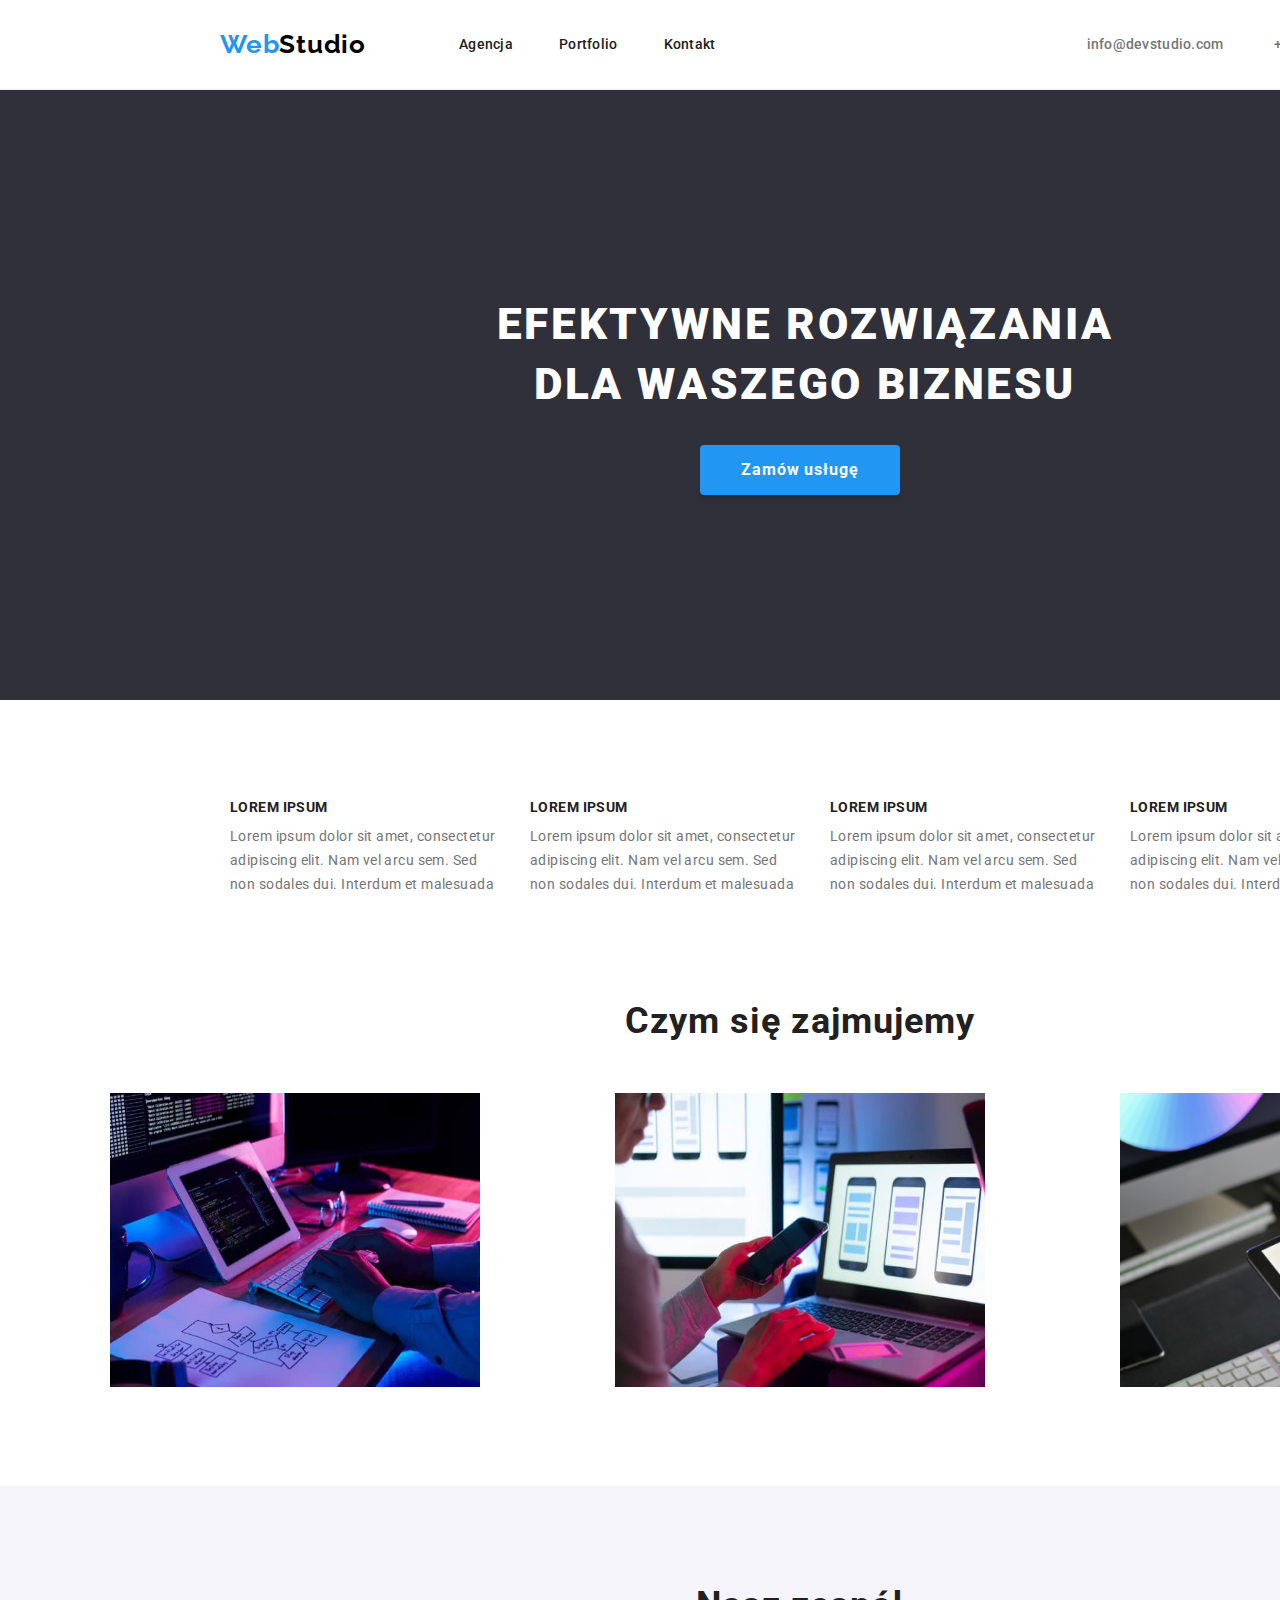
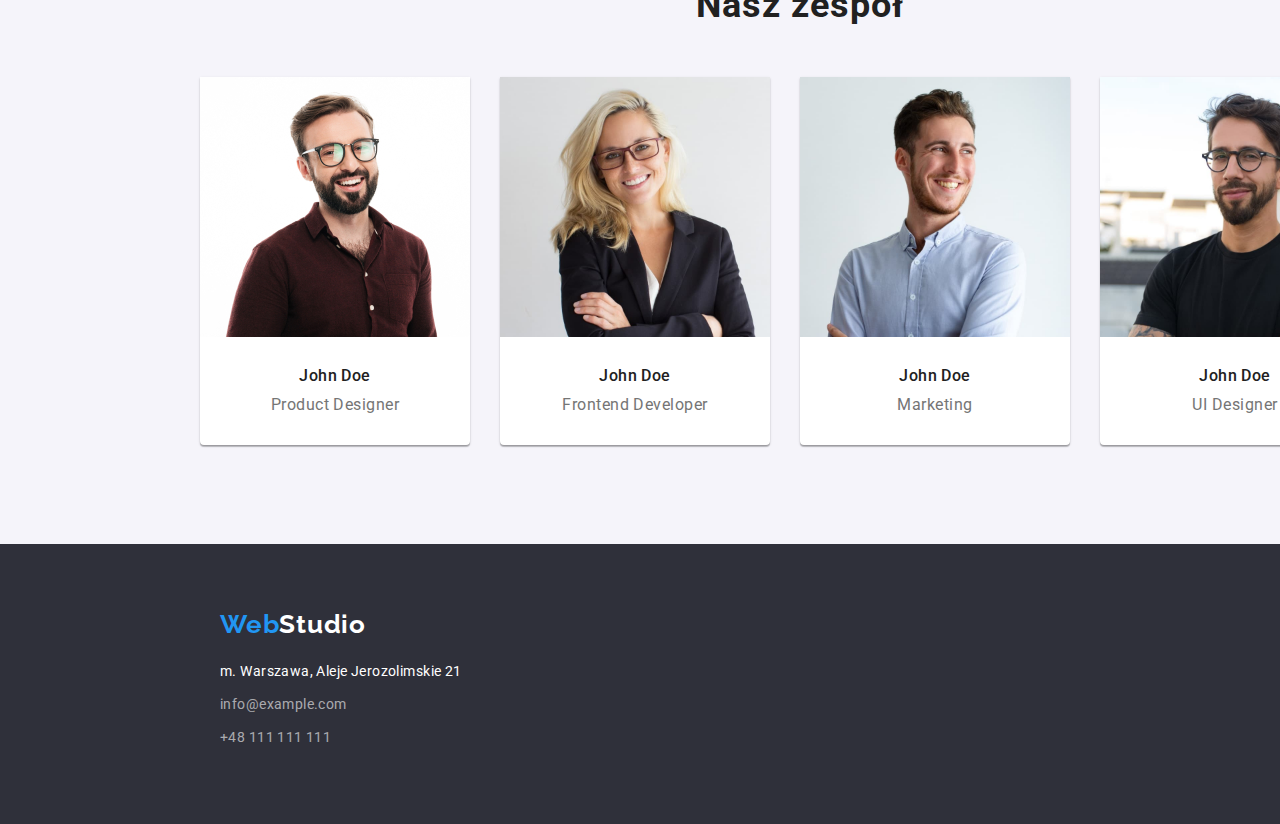
==== index.html @ d962fc43 "main" ====
<!DOCTYPE html>
<html lang="pl">

<head>
    <meta charset="UTF-8">

    <meta name="description" content="Efektywne rozwiązania dla waszego biznesu" />

    <link rel="stylesheet" href="https://cdnjs.cloudflare.com/ajax/libs/modern-normalize/1.0.0/modern-normalize.min.css" />
    
    <link rel="stylesheet" href="css/styles.css">

    <link rel="preconnect" href="https://fonts.googleapis.com">
    <link rel="preconnect" href="https://fonts.gstatic.com" crossorigin>
    <link href="https://fonts.googleapis.com/css2?family=Montserrat:wght@400;700&family=Raleway:wght@700&family=Roboto:wght@400;500;700;900&display=swap" rel="stylesheet">
    
    <title>WebStudio</title>
</head>

<body>
    <header class="header">
        <div class="container">
            <a class="logo link" href="index.html">Web<span class="logocolor">Studio</span></a>

<!--nawigacja-->
            <nav class="navigation">
                <ul class="navigation-list">
                    <li class="navigation-list-item list"><a class="navigation-list-link" href="index.html">Agencja</a>
                    </li>
                    <li class="navigation-list-item list"><a class="navigation-list-link"
                            href="portfolio.html">Portfolio</a></li>
                    <li class="navigation-list-item list"><a class="navigation-list-link" href="#">Kontakt</a></li>
                </ul>
            </nav>
<!--kontakt (poczta i telefon)-->
            <ul class="address-list">
                <li><a class="address-list-mail link" href="mailto:info@devstudio.com">info@devstudio.com</a></li>
                <li><a class="address-list-phone link" href="tel:+48111111111">+48 111 111 111</a></li>
            </ul>
        </div>
    </header>

    <main>

        <section class="background">
            <div class="container">
                <h1 class="background-header">EFEKTYWNE ROZWIĄZANIA DLA WASZEGO BIZNESU</h1>
                <button class="background-button" type="button">Zamów usługę</button>
            </div>

        </section>

<!-- Nasze atuty -->
        <section>
            <div class="container">
                <ul class="atributes">

                    <li class="atributes-item">
                        <h3 class="atributes-title">LOREM IPSUM</h3>
                        <p class="atributes-description"> Lorem ipsum dolor sit amet, consectetur
                            adipiscing elit. Nam vel arcu sem. Sed
                            non sodales dui. Interdum et malesuada</p>
                    </li>
                    <li class="atributes-item">
                        <h3 class="atributes-title">LOREM IPSUM</h3>
                        <p class="atributes-description"> Lorem ipsum dolor sit amet, consectetur
                            adipiscing elit. Nam vel arcu sem. Sed
                            non sodales dui. Interdum et malesuada</p>
                    </li>
                    <li class="atributes-item">
                        <h3 class="atributes-title">LOREM IPSUM</h3>
                        <p class="atributes-description"> Lorem ipsum dolor sit amet, consectetur
                            adipiscing elit. Nam vel arcu sem. Sed
                            non sodales dui. Interdum et malesuada</p>
                    </li>
                    <li class="atributes-item">
                        <h3 class="atributes-title">LOREM IPSUM</h3>
                        <div class="atributes-description">  Lorem ipsum dolor sit amet, consectetur
                            adipiscing elit. Nam vel arcu sem. Sed
                            non sodales dui. Interdum et malesuada</div>
                </ul>
            </div>
        </section>

<!-- Czym się zajmujemy-->

        <section>
            <div class="container">
                <h2 class="headerh2">Czym się zajmujemy</h2>
                <ul class="headerh2-pictures">
                    <li class="pictures-item"><img src="images/z1.jpg" alt="computer" width="370"
                            height="294" /></li>
                    <li class="pictures-item"><img src="images/z2.jpg" alt="phone" width="370" height="294" />
                    </li>
                     <div class="obrazek"></div>
                    
                </ul>
            </div>
        </section>

<!-- Nasz zespół-->

        <section class="team">
            <div class="container">
                <h2 class="headerh2">Nasz zespół</h2>
                <ul class="team-list">
                    <li class="team-list-item">
                        <figure class="team-list-item-card">
                            <img src="images/o1.jpg" alt="Product Designer" width="270"
                                height="260" />
                            <figcaption>
                                <p class="team-name">John Doe</p>
                                <p class="team-position">Product Designer</p>
                            </figcaption>
                        </figure>
                    </li>

                    <li class="team-list-item">
                        <figure class="team-list-item-card">
                            <img src="images/o2.jpg" alt="Frontend Developer" width="270"
                                height="260" />
                            <figcaption>
                                <p class="team-name">John Doe</p>
                                <p class="team-position">Frontend Developer</p>
                            </figcaption>
                        </figure>
                    </li>

                    <li class="team-list-item">
                        <figure class="team-list-item-card">
                            <img src="images/o3.jpg" alt="Marketing" width="270" height="260" />
                            <figcaption>
                                <p class="team-name">John Doe</p>
                                <p class="team-position">Marketing</p>
                            </figcaption>
                        </figure>
                    </li>

                    <li class="team-list-item">
                        <figure class="team-list-item-card">
                            <img src="images/o4.jpg" alt="UI Designer" width="270" height="260" />
                            <figcaption>
                                <p class="team-name">John Doe</p>
                                <p class="team-position">UI Designer</p>
                            </figcaption>
                        </figure>
                    </li>
                </ul>
            </div>
<!-- Stopka -->
        </section>
    </main>
    <footer class="footer">
        <div class="container">
            <a class="footer-logo" href="index.html">Web<span class="logocolor-white">Studio</span></a>
            <address class="footer-address">
                <p>m. Warszawa, Aleje Jerozolimskie 21</p>
                <a class="footer-address-mail" href="mailto:info@example.com">info@example.com</a>
                <a class="footer-address-phone" href="tel:+48111111111">+48 111 111 111</a>
            </address>
        </div>
    </footer>
</body>

</html>
---- css/styles.css ----
:root {
  /* == Zdefioniowane == */
  --main-font: "Roboto", sans-serif;
  --secondary-font: "Raleway", sans-serif;
  --main-color: #212121;
  --sec-color-lblue: #2196f3;
}

body {
  font-family: var(--main-font);
  color: var(--main-color);

}

h1,
h2,
h3,
h4,
h5,
h6 {
  margin: 0;
}

ul {
  margin: 0;
  padding: 0;
}

p {
  padding: 0;
}

img {
  display: block;
}




/*===== HEADER / NAGŁÓWEK =====*/

.header .container {
  display: flex;
  align-items: center;
  width: 1600px;
  border-bottom: 1px solid #ECECEC;
}

.navigation {
  display: flex;

}

.navigation-list {
  display: flex;
  align-items: center;
  margin-right: 371px;
}

.address-list {
  display: flex;
  align-items: center;
}

.navigation-list-item:not(:last-child) {
  margin-right: 46px;
}

.header .address-list-mail {
  margin-left: auto;
  margin-right: 50px;
}

.logo {
  font-family: var(--secondary-font);
  font-weight: 700;
  font-size: 26px;
  line-height: 1.192;
  letter-spacing: 0.03em;
  text-decoration: none;
  color: var(--sec-color-lblue);
  margin-left: 215px;
  margin-right: 93px;
  padding-top: 24px;
  padding-bottom: 24px;
}

.logocolor {
  color: black;
}

.navigation-list,
.address-list {
  list-style: none;
}

.navigation-list-link {
  font-weight: 500;
  font-size: 14px;
  line-height: 1.142;
  letter-spacing: 0.02em;
  text-decoration: none;
  color: var(--main-color);
}

.address-list-mail,
.address-list-phone {
  font-weight: 500;
  font-size: 14px;
  line-height: 1.142;
  letter-spacing: 0.02em;
  text-decoration: none;
  color: #757575;
}

.navigation-list-link:hover,
.navigation-list-link:focus,
.address-list-mail:hover,
.address-list-mail:focus,
.address-list-phone:hover,
.address-list-phone:focus {
  color: var(--sec-color-lblue);
}

/*===== END HEADER / NAGŁÓWEK =====*/

/*===== MAIN =====*/
.background .container {
  background-color: #2f303a;
  width: 1600px;
}

.background-header {
  font-weight: 900;
  font-size: 44px;
  line-height: 1.363;
  text-align: center;
  letter-spacing: 0.06em;
  text-transform: uppercase;
  color: #ffffff;
  margin-left: auto;
  margin-right: auto;
  width: 1600px;
  padding: 200px 452px 30px 452px;
}

.background-button {
  font-weight: 700;
  font-size: 16px;
  line-height: 1.875;
  display: block;
  align-items: center;
  text-align: center;
  letter-spacing: 0.06em;
  border-style: none;
  border-radius: 4px;
  color: white;
  background-color: var(--sec-color-lblue);
  box-shadow: 0px 4px 4px rgba(0, 0, 0, 0.15);
  margin-left: auto;
  margin-right: auto;
  padding: 10px 41px;
  margin-bottom: 200px;
}

.background-button:hover,
.background-button:focus {
  background-color: #2196f3;
  color: #ffffff;
  box-shadow: 0px 3px 1px rgba(0, 0, 0, 0.1), 0px 1px 2px rgba(0, 0, 0, 0.08),
    0px 2px 2px rgba(0, 0, 0, 0.12);
  cursor: pointer;
}

/*===== END MAIN =====*/

/*===== ATRIBUTES / 4 loremki =====*/

.container {
  width: 1600px;
  padding: 5px;
  margin-left: auto;
  margin-right: auto;
}

.atributes .container {
  width: 1600px;
}

.atributes {
  display: flex;
  justify-content: center;
  margin-right: -30px;
  list-style: none;
  margin-top: 94px;
}

.atributes-item:not(:last-child) {
  margin-right: 30px;
  flex-basis: calc(100%/4-30px);
}

.atributes-title {
  font-weight: 700;
  line-height: 1.142;
  text-transform: uppercase;
  color: #212121;
  width: 270;
  font-size: 14px;
  letter-spacing: 0.03em;
}

.atributes-description {
  font-family: var(--main-font);
  font-size: 14px;
  line-height: 1.714;
  color: #757575;
  margin-top: 10px;
  margin-bottom: 0;
  text-transform: none;
  width: 270px;
  font-size: 14px;
  letter-spacing: 0.03em;
}


/*===== END ATRIBUTES =====*/

/*=====OFFER AND TEAM =====*/
.headerh2 {
  font-weight: 700;
  font-size: 36px;
  line-height: 1.166;
  text-align: center;
  letter-spacing: 0.03em;
  color: #212121;
  margin-top: 94px;
  margin-bottom: 50px;
}

.headerh2-pictures {
   display: flex;
  justify-content: space-evenly;
  list-style: none;
}
.obrazek{
  background-color: red;
  background-image: url('/images/z3.png');
  background-size: cover;
  width:370px;
  height:294px;
}

.pictures-item:not(:last-child) {

  margin-right: 30px;
  margin-bottom: 94px;

}

.team .container {
  background-color: #F5F4FA;
  width: 1600px;
}




.team-list {
  display: flex;
  flex-wrap: nowrap;
  justify-content: center;
  margin-left: -30px;
  list-style: none;
}

.team-list-item:not(:last-child) {
  margin-bottom: 94px;
  margin-right: 30px;
  flex-basis: calc(100%/4-30px);
}

.team-list-item-card {
  box-shadow: 0px 1px 3px rgba(0, 0, 0, 0.12),
    0px 1px 1px rgba(0, 0, 0, 0.14),
    0px 2px 1px rgba(0, 0, 0, 0.2);
  border-radius: 0px 0px 4px 4px;
  margin: 0;
  height: 368px;
  background-color: #FFFFFF;

}

.team-name {
  font-size: 16px;
  line-height: 1.171;
  letter-spacing: 0.03em;
  font-weight: 500;
  color: #212121;
  text-align: center;
  margin: 0;
  padding-top: 30px;
  padding-bottom: 10px;
}

.team-position {
  font-size: 16px;
  line-height: 1.171;
  letter-spacing: 0.03em;
  font-weight: 400;
  color: #757575;
  text-align: center;
  margin: 0;
  padding-bottom: 30px;
}

/*=====END OFFER AND TEAM =====*/

/*=====FOOTER =====*/
.footer .container {
  background-color: #2f303a;
  width: 1600px;
}

.footer-logo {
  font-family: var(--secondary-font);
  font-weight: 700;
  font-size: 26px;
  line-height: 1.192;
  letter-spacing: 0.03em;
  text-decoration: none;
  color: var(--sec-color-lblue);
  margin-left: 215px;
  display: block;
  padding-top: 60px;
  padding-bottom: 20px;
}

.logocolor-white {
  color: white;
}

.footer-address {
  font-style: normal;
  font-weight: 400;
  font-size: 14px;
  line-height: 1.714;
  letter-spacing: 0.03em;
  text-decoration: none;
  color: #ffffff;
  display: flex;
  flex-direction: column;
  margin-left: 215px;
  padding-bottom: 9px;
}

.footer-address p {
  padding-bottom: 9px;
  margin: 0;
}

.footer-address-mail {
  padding-bottom: 9px;
}

.footer-address-phone {
  padding-bottom: 60px;
}

.footer-address-mail,
.footer-address-phone {
  color: rgba(255, 255, 255, 0.6);
  text-decoration: none;
}

.footer-address-mail:hover,
.footer-address-mail:focus,
.footer-address-phone:hover,
.footer-address-phone:focus {
  color: var(--sec-color-lblue);
}

/*=====END FOOTER =====*/

/*=====PORTFOLIO =====*/
.portfolio-nav .container {
  width: 1600px;
}

.portfolio-nav-list {
  display: flex;
  justify-content: center;
  list-style: none;

}

.menu-item {
  font-weight: 500;
  font-size: 16px;
  line-height: 1.625;
  text-align: center;
  letter-spacing: 0.03em;
  color: #212121;
}

.menu-button {
  font-weight: 500;
  font-size: 16px;
  line-height: 1.625;
  text-align: center;
  letter-spacing: 0.03em;
  color: #212121;
  background-color: #f5f4fa;
  border-radius: 4px;
  border-style: none;
  margin-right: 8px;
  padding: 6px 22px 6px 22px;
  margin-bottom: 56px;
  margin-top: 94px;
}

.menu-button:not(:last-child) {
  margin-right: 8px;
}

.menu-button:hover,
.menu-button:focus {
  background-color: #2196f3;
  color: #ffffff;
  box-shadow: 0px 3px 1px rgba(0, 0, 0, 0.1), 0px 1px 2px rgba(0, 0, 0, 0.08),
    0px 2px 2px rgba(0, 0, 0, 0.12);
  cursor: pointer;
}

.projects-nav .container {
  width: 1600px
}

.projects-nav {
  margin-bottom: 94px;
}

.projects {
  display: flex;
  flex-wrap: wrap;
  list-style: none;
  justify-content: center;
  margin-left: -30px;
  margin-top: -30px;
  flex-basis: calc(100% / 3 - 30px);
}

.pic {
  margin-right: 0;
}

.portfolio-title {
  font-weight: 700;
  font-size: 18px;
  line-height: 2;
  letter-spacing: 0.06em;
  color: #212121;
  margin: 0;
  padding-top: 20px;
  padding-bottom: 4px;
  padding-left: 24px
}

.portfolio-description {
  font-size: 16px;
  line-height: 1.875;
  letter-spacing: 0.03em;
  color: #757575;
  margin: 0;
  padding-left: 24px;
  padding-bottom: 20px;
  border-bottom: 1px solid #EEEEEE;
}

/*=====END-PORTFOLIO =====*/
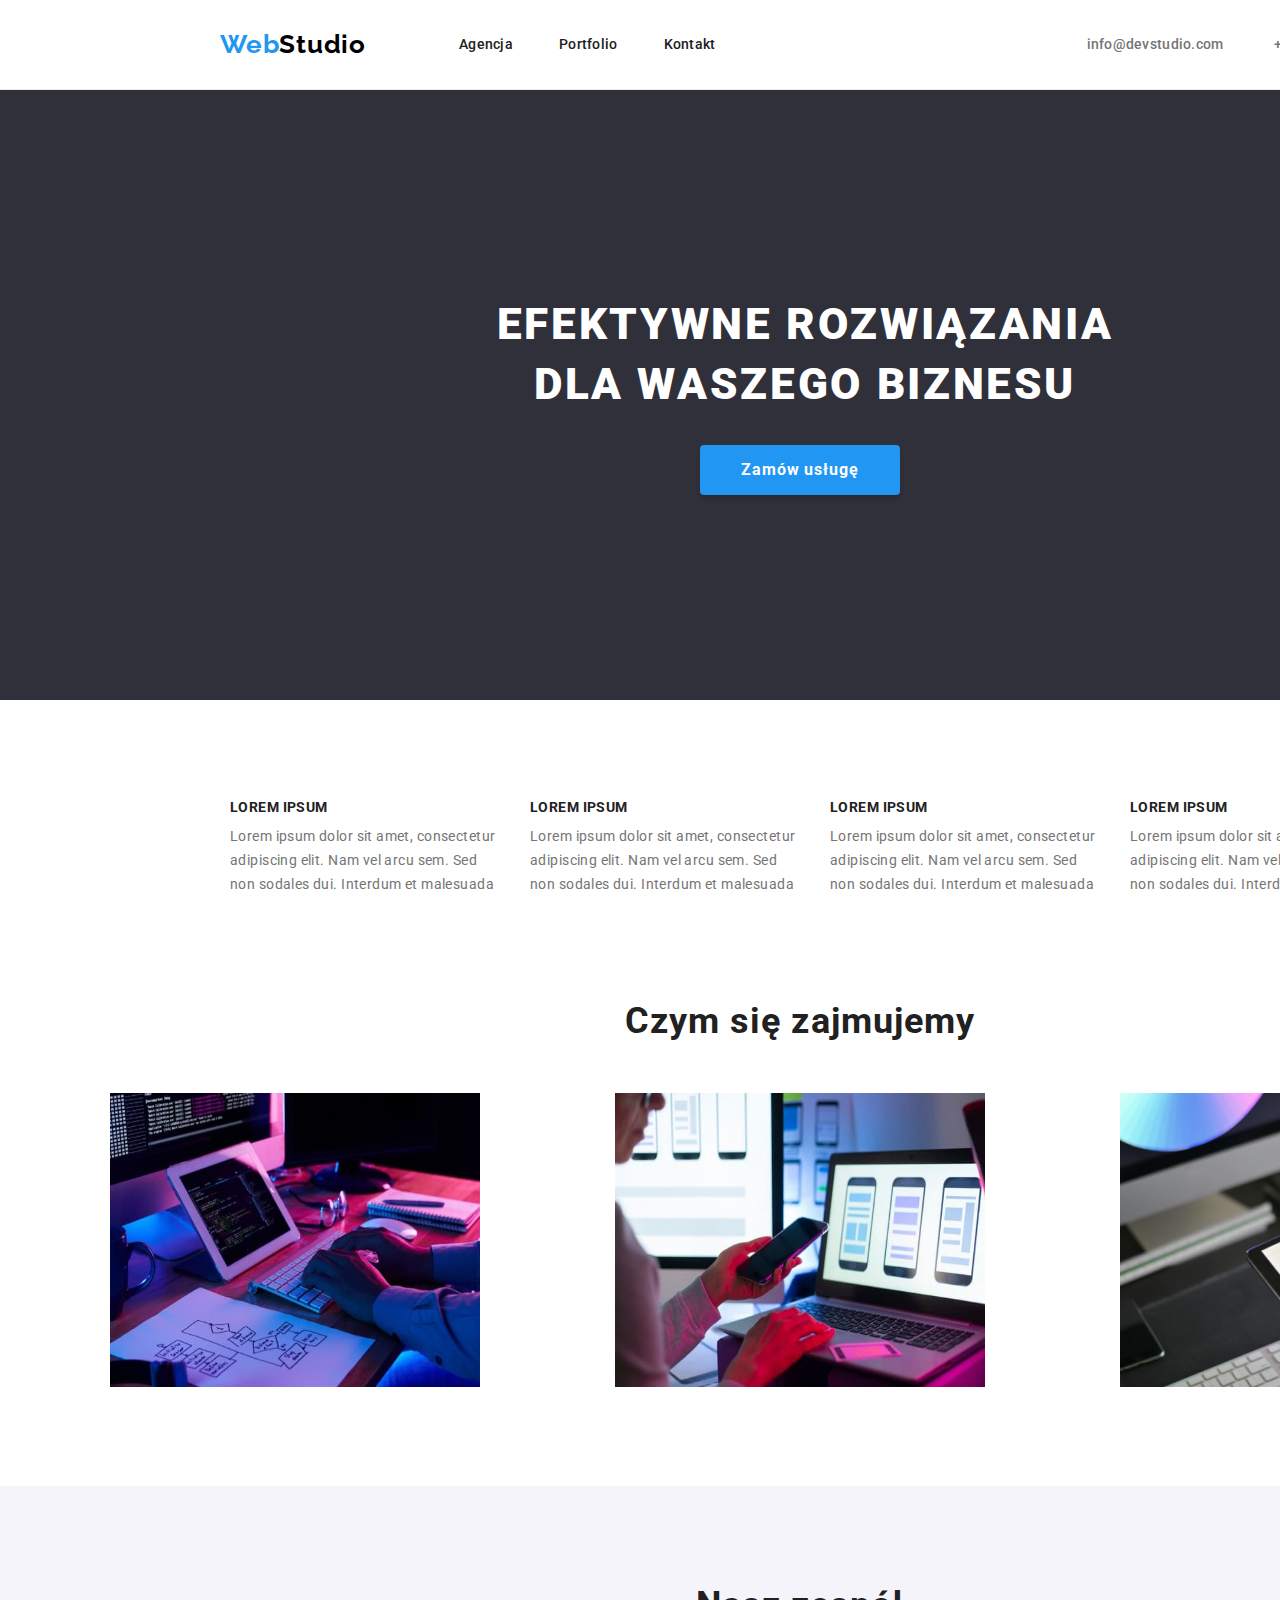
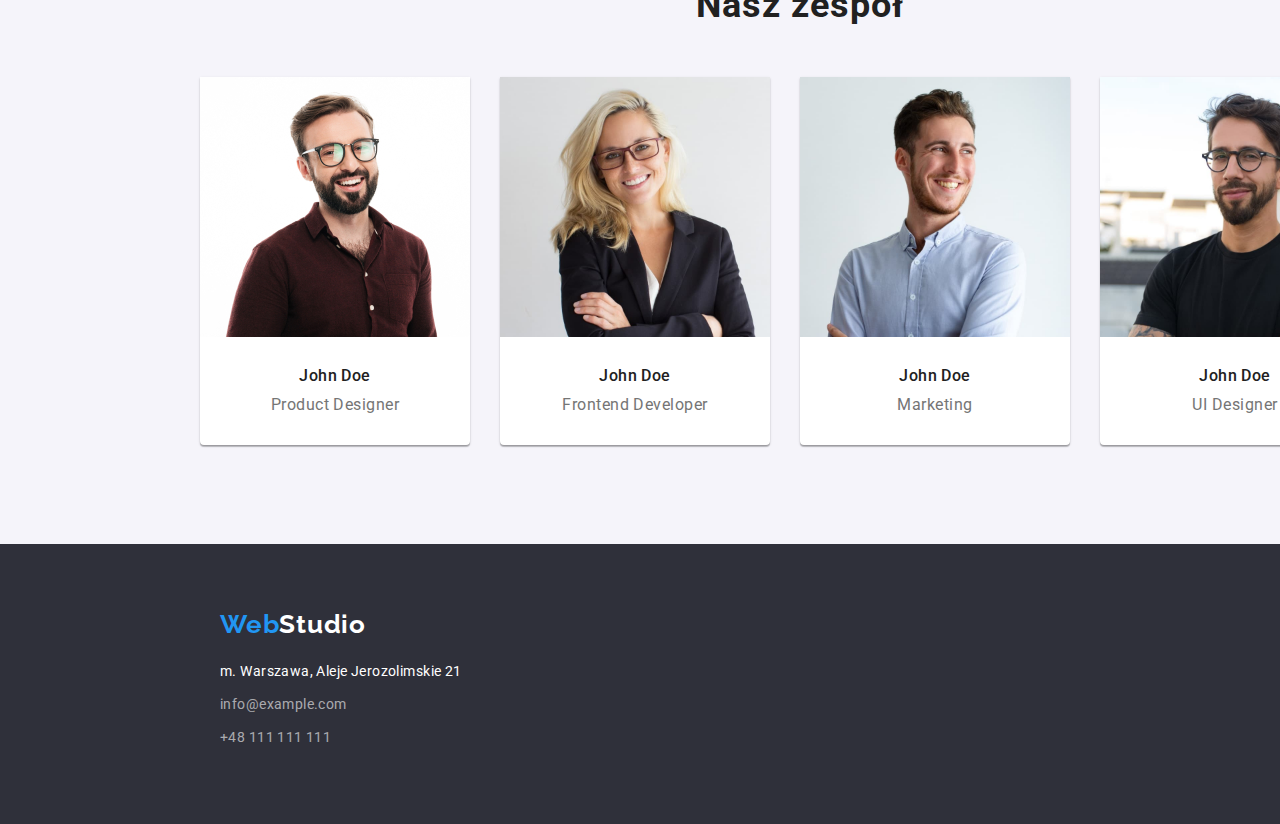
==== commit 2a7237ee: "znowu zdjęcie" ====
--- a/index.html
+++ b/index.html
@@ -88,11 +88,11 @@
             <div class="container">
                 <h2 class="headerh2">Czym się zajmujemy</h2>
                 <ul class="headerh2-pictures">
-                    <li class="pictures-item"><img src="images/z1.jpg" alt="computer" width="370"
-                            height="294" /></li>
-                    <li class="pictures-item"><img src="images/z2.jpg" alt="phone" width="370" height="294" />
-                    </li>
-                     <div class="obrazek"></div>
+                    <li class="pictures-item"><img src="images/z1.jpg" alt="computer" width="370" height="294" /></li>
+                    <li class="pictures-item"><img src="images/z2.jpg" alt="phone" width="370" height="294" /> </li>
+                    <li class="pictures-item"><img src="images/zv23.jpg
+                        " alt="phone" width="370" height="294" /> </li>
+                     <!-- <div class="obrazek"></div> -->
                     
                 </ul>
             </div>
--- a/css/styles.css
+++ b/css/styles.css
@@ -243,13 +243,13 @@
   justify-content: space-evenly;
   list-style: none;
 }
+/* do zadania 4
 .obrazek{
-  background-color: red;
   background-image: url('/images/z3.png');
   background-size: cover;
   width:370px;
   height:294px;
-}
+} */
 
 .pictures-item:not(:last-child) {
 
@@ -477,4 +477,4 @@
   border-bottom: 1px solid #EEEEEE;
 }
 
-/*=====END-PORTFOLIO =====*/+/*=====END-PORTFOLIO =====*/
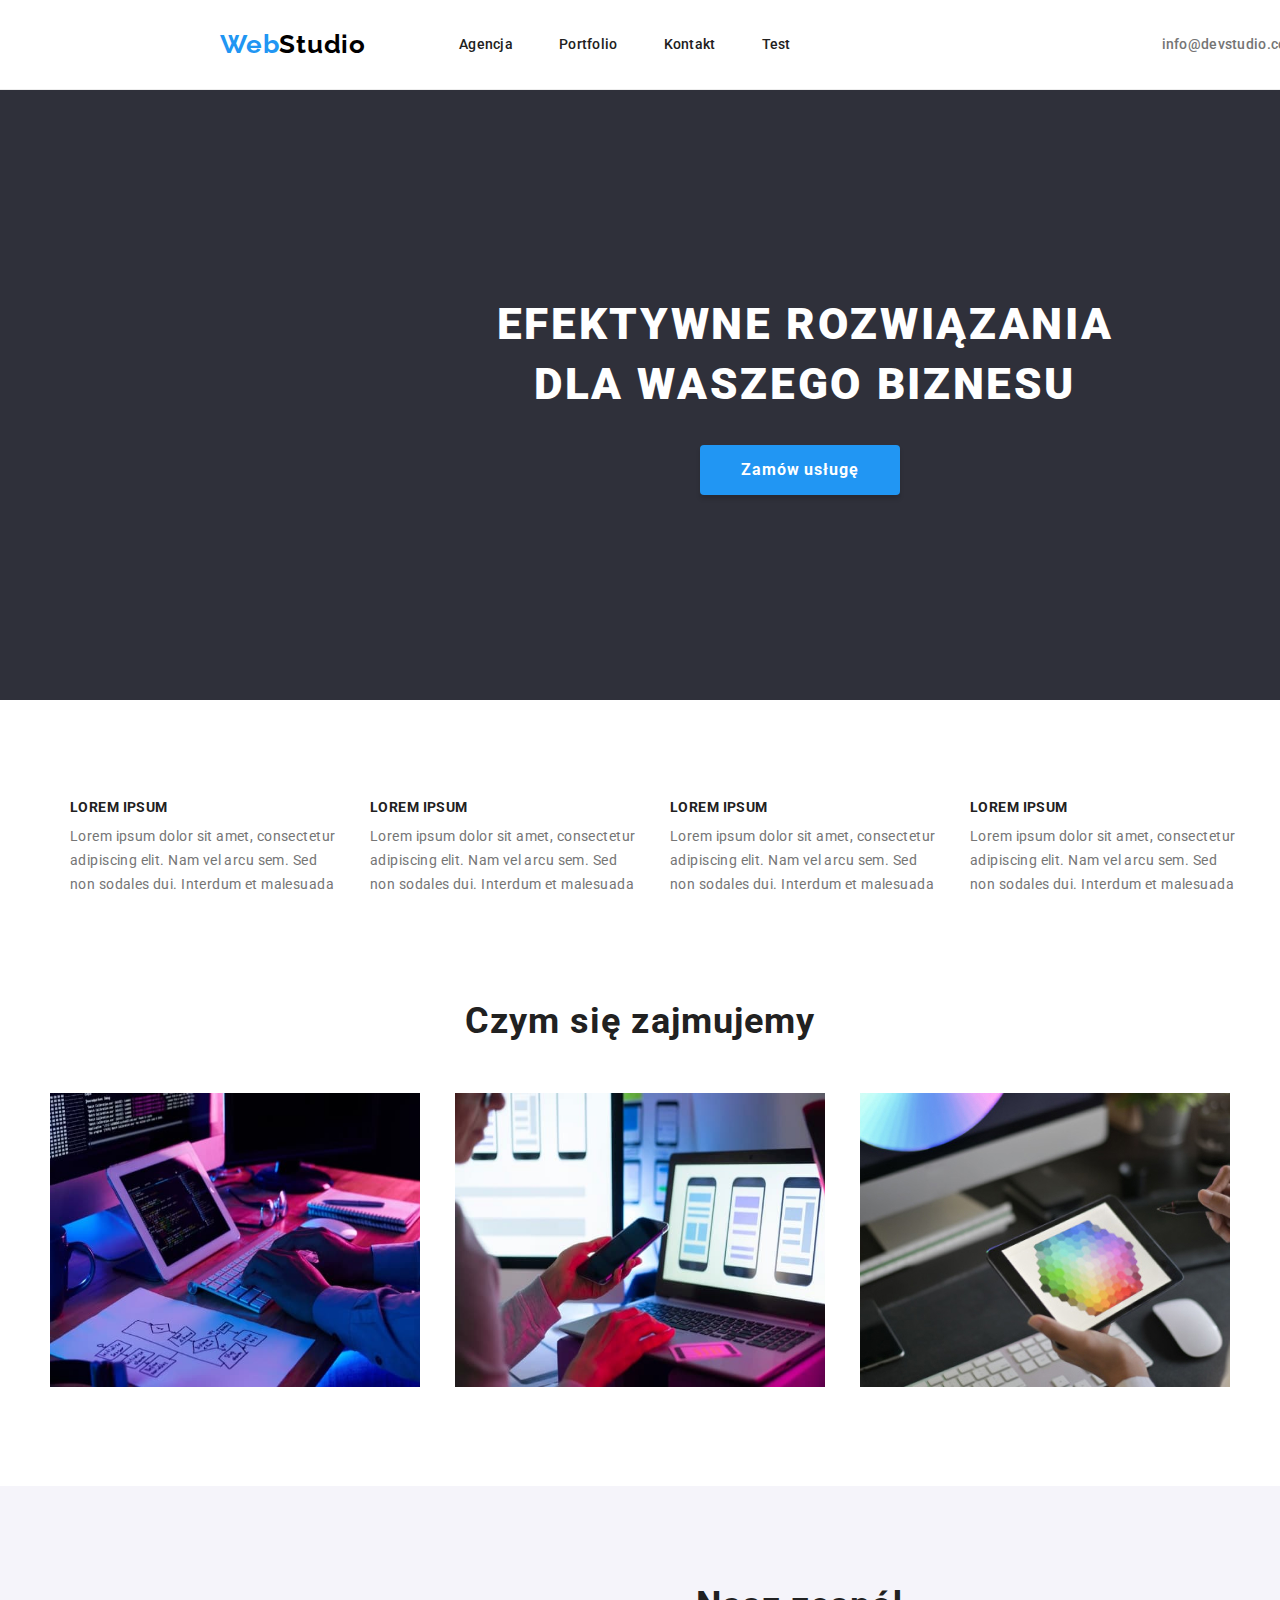
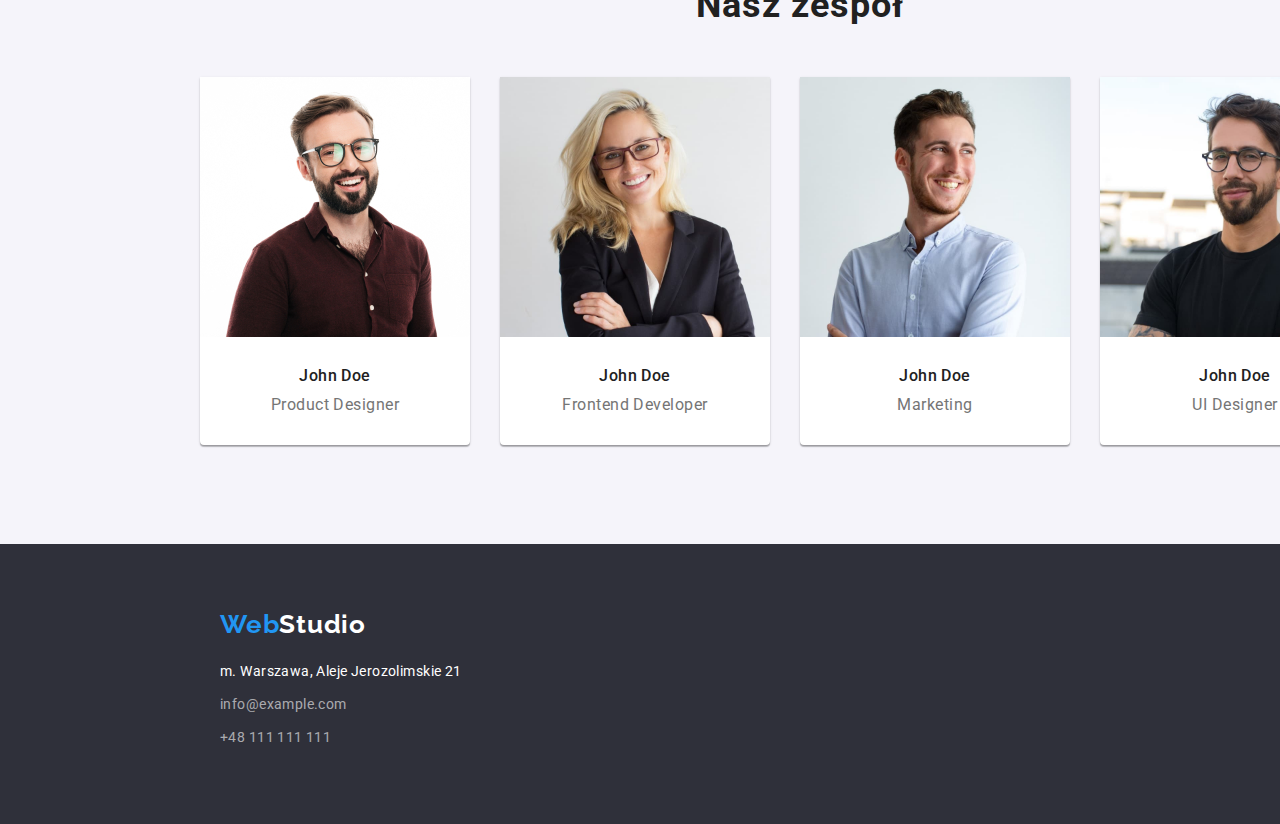
==== commit f85d72cb: "Zakładka testowa" ====
--- a/index.html
+++ b/index.html
@@ -30,6 +30,7 @@
                     <li class="navigation-list-item list"><a class="navigation-list-link"
                             href="portfolio.html">Portfolio</a></li>
                     <li class="navigation-list-item list"><a class="navigation-list-link" href="#">Kontakt</a></li>
+                    <li class="navigation-list-item list"><a class="navigation-list-link" href="test.html">Test</a></li>
                 </ul>
             </nav>
 <!--kontakt (poczta i telefon)-->
@@ -90,8 +91,7 @@
                 <ul class="headerh2-pictures">
                     <li class="pictures-item"><img src="images/z1.jpg" alt="computer" width="370" height="294" /></li>
                     <li class="pictures-item"><img src="images/z2.jpg" alt="phone" width="370" height="294" /> </li>
-                    <li class="pictures-item"><img src="images/zv23.jpg
-                        " alt="phone" width="370" height="294" /> </li>
+                    <li class="pictures-item"><img src="images/zv23.jpg " alt="phone" width="370" height="294" /> </li>
                      <!-- <div class="obrazek"></div> -->
                     
                 </ul>
--- a/css/styles.css
+++ b/css/styles.css
@@ -177,7 +177,7 @@
 /*===== ATRIBUTES / 4 loremki =====*/
 
 .container {
-  width: 1600px;
+  width: 1200px;
   padding: 5px;
   margin-left: auto;
   margin-right: auto;
@@ -251,6 +251,8 @@
   height:294px;
 } */
 
+.pictures-item2{background-color: red;}
+
 .pictures-item:not(:last-child) {
 
   margin-right: 30px;
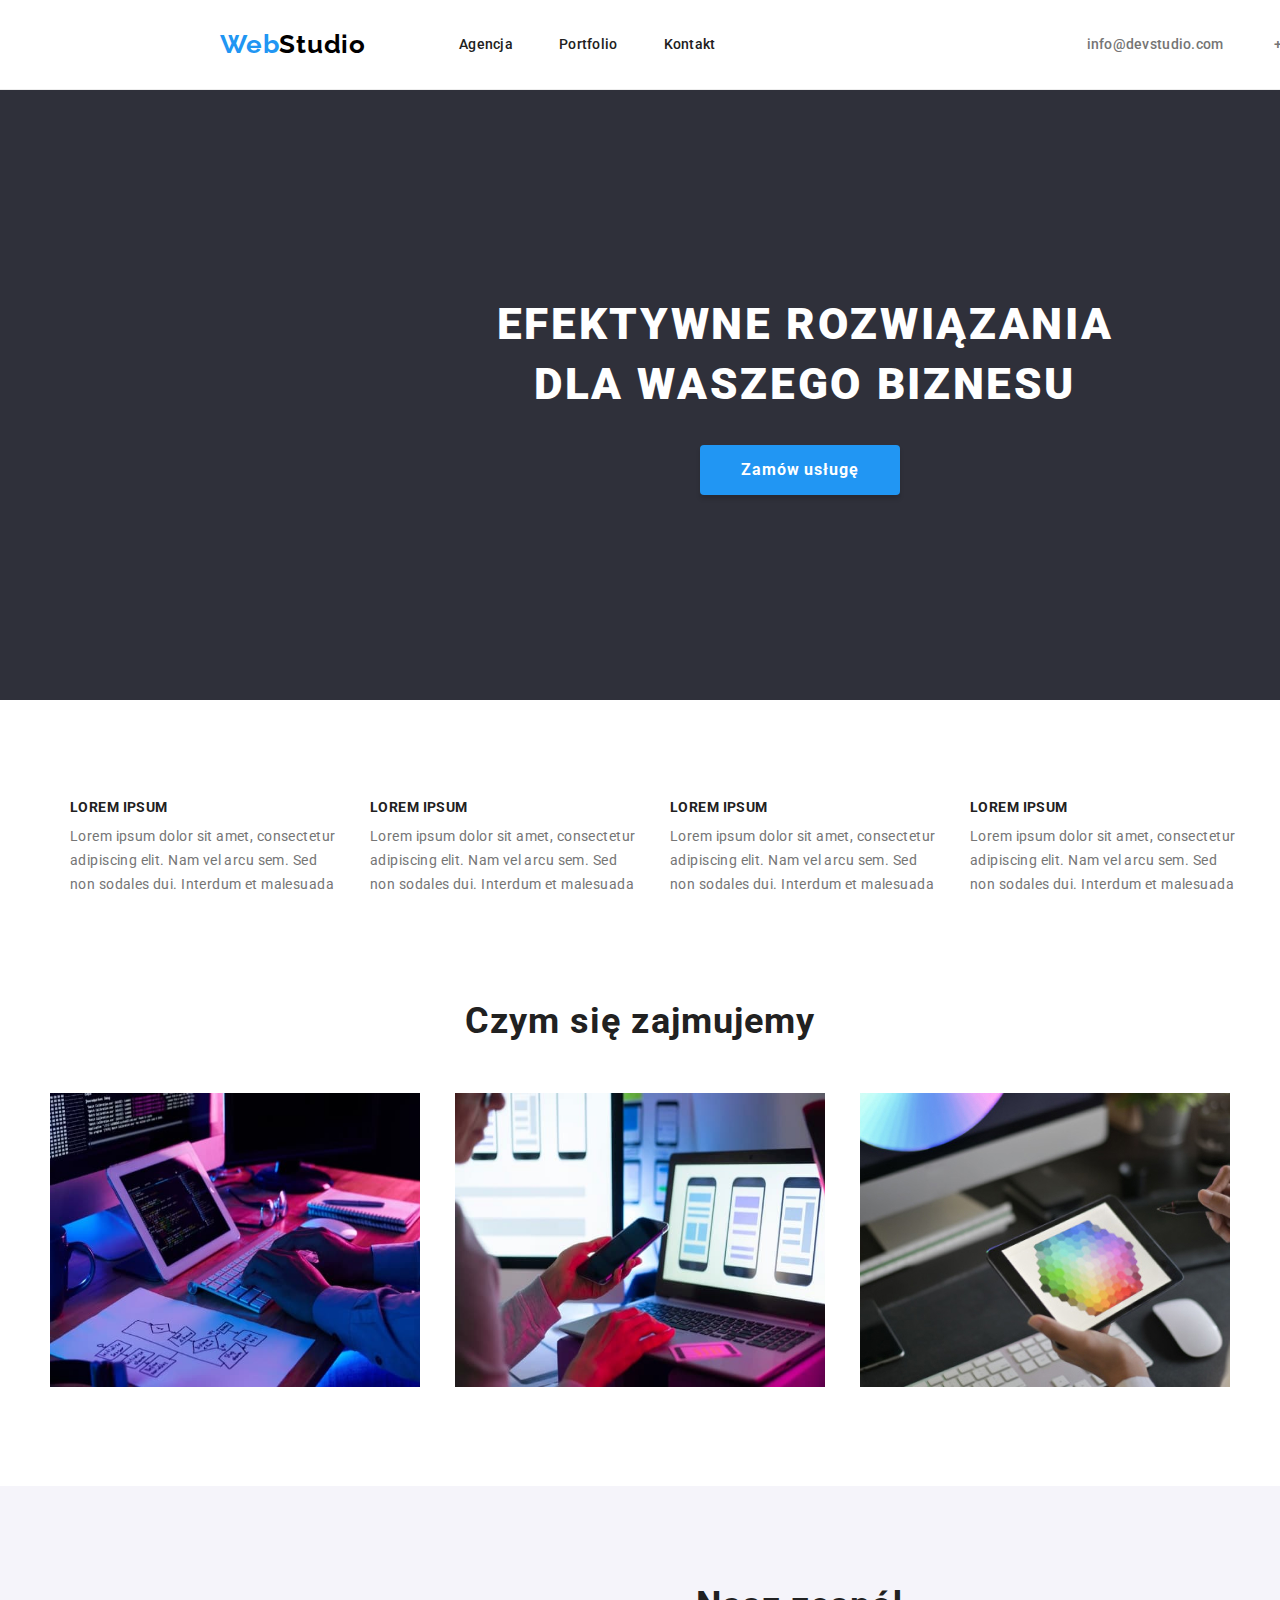
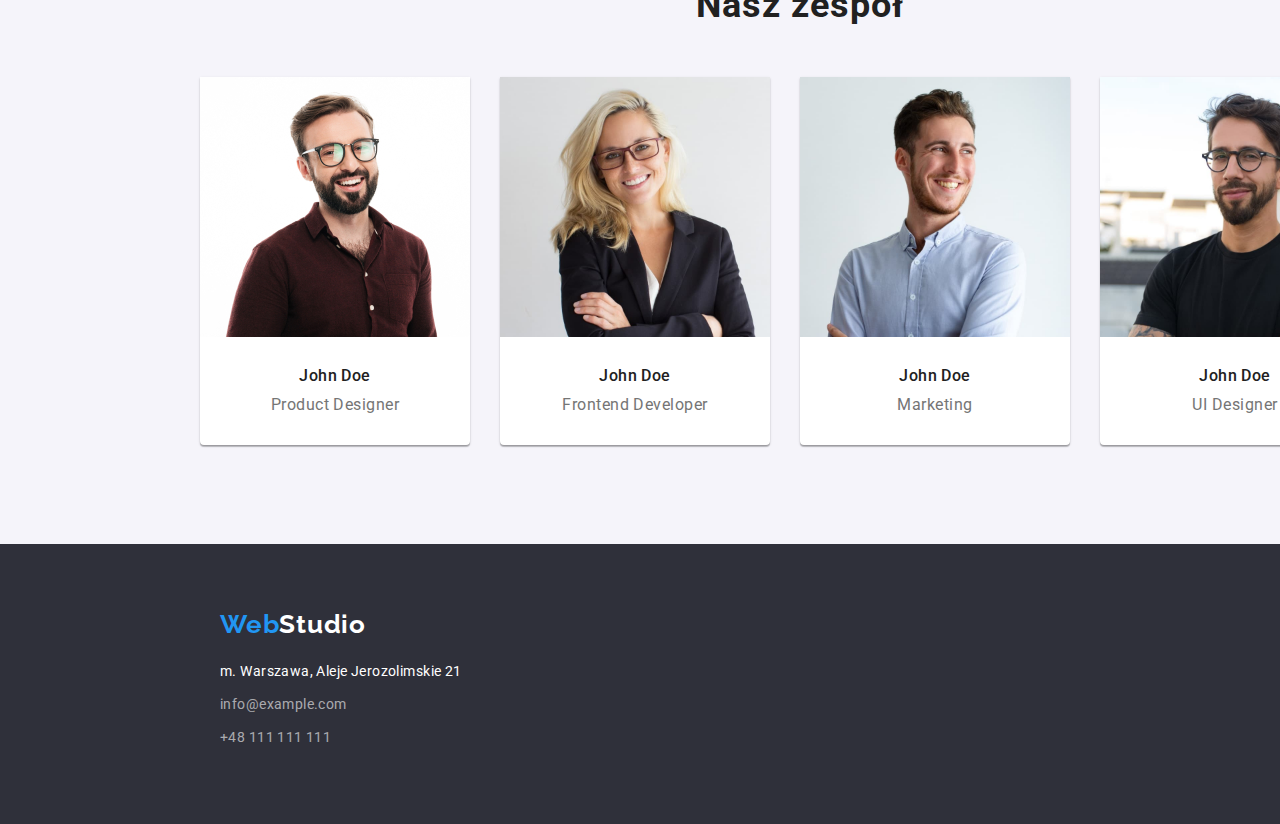
==== commit 8c4cdcaa: "Usunięte śmieci testowe" ====
--- a/index.html
+++ b/index.html
@@ -30,7 +30,7 @@
                     <li class="navigation-list-item list"><a class="navigation-list-link"
                             href="portfolio.html">Portfolio</a></li>
                     <li class="navigation-list-item list"><a class="navigation-list-link" href="#">Kontakt</a></li>
-                    <li class="navigation-list-item list"><a class="navigation-list-link" href="test.html">Test</a></li>
+
                 </ul>
             </nav>
 <!--kontakt (poczta i telefon)-->
--- a/css/styles.css
+++ b/css/styles.css
@@ -251,8 +251,6 @@
   height:294px;
 } */
 
-.pictures-item2{background-color: red;}
-
 .pictures-item:not(:last-child) {
 
   margin-right: 30px;
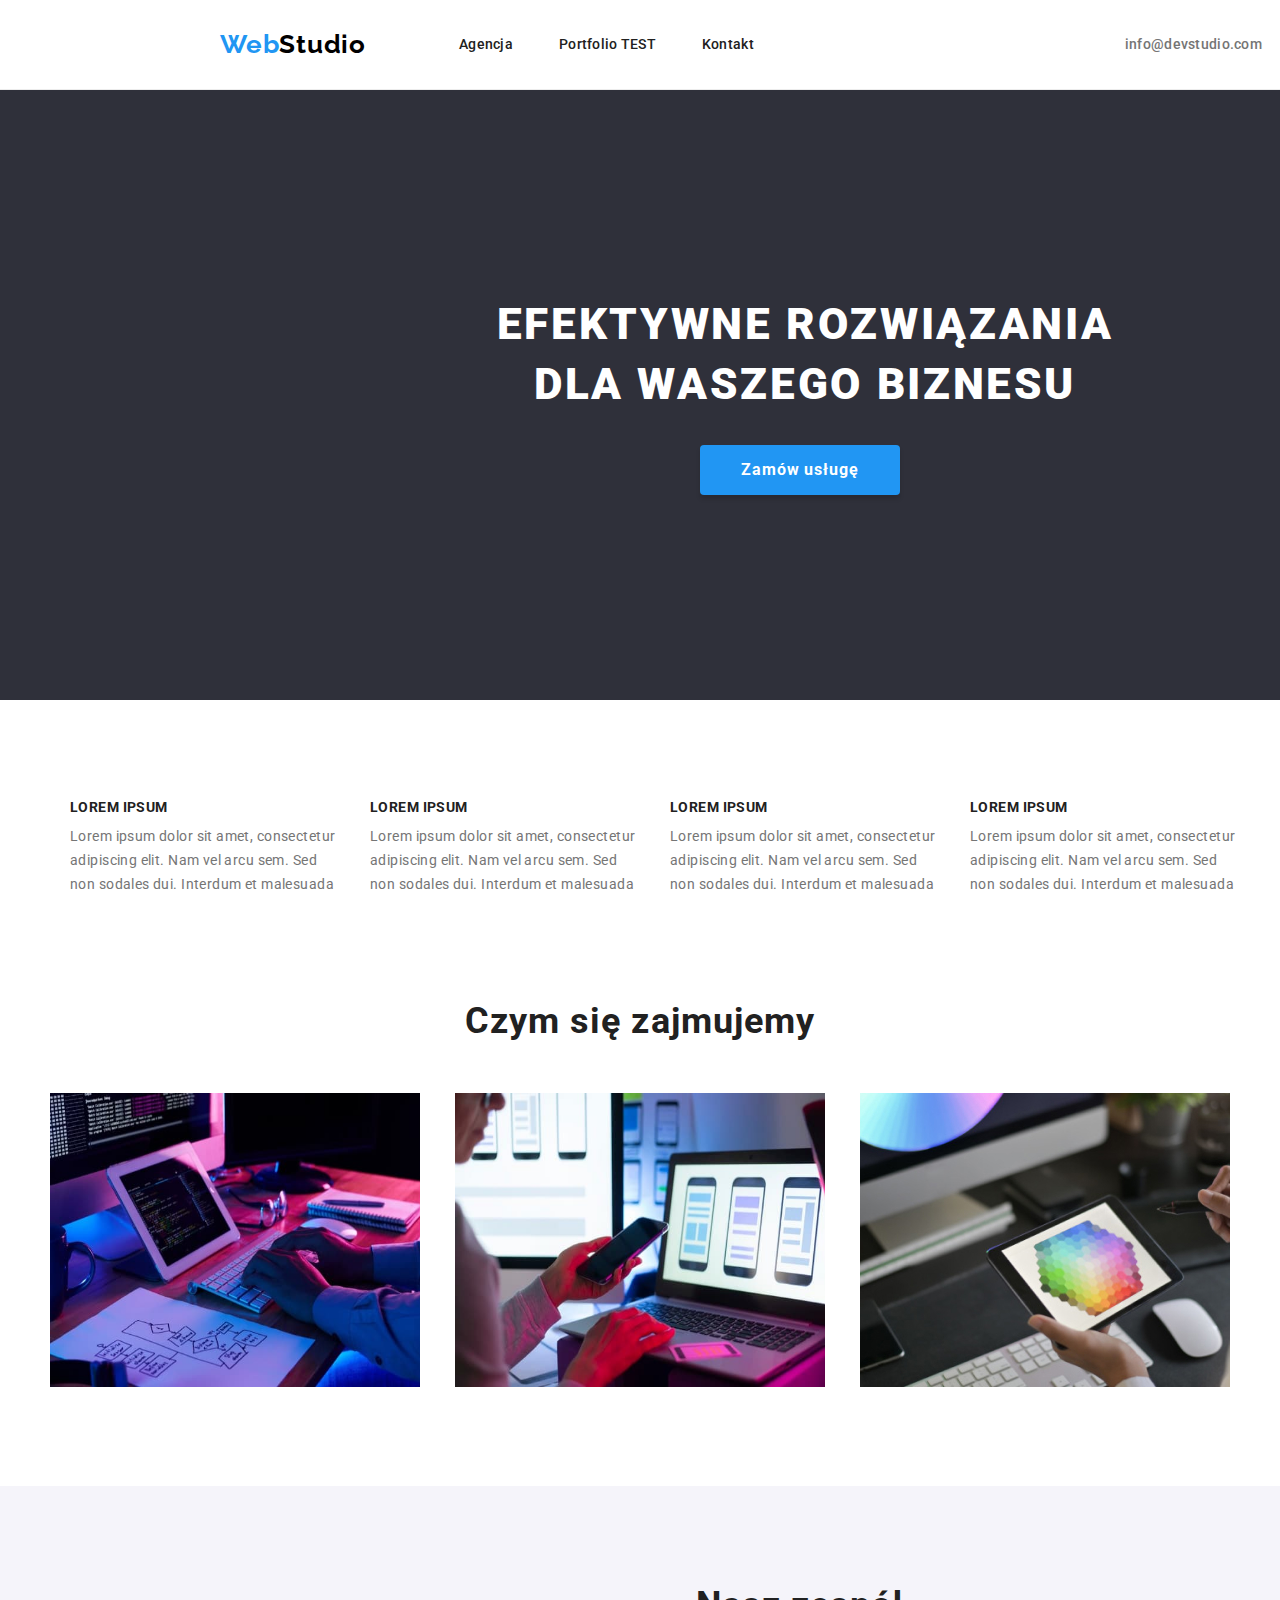
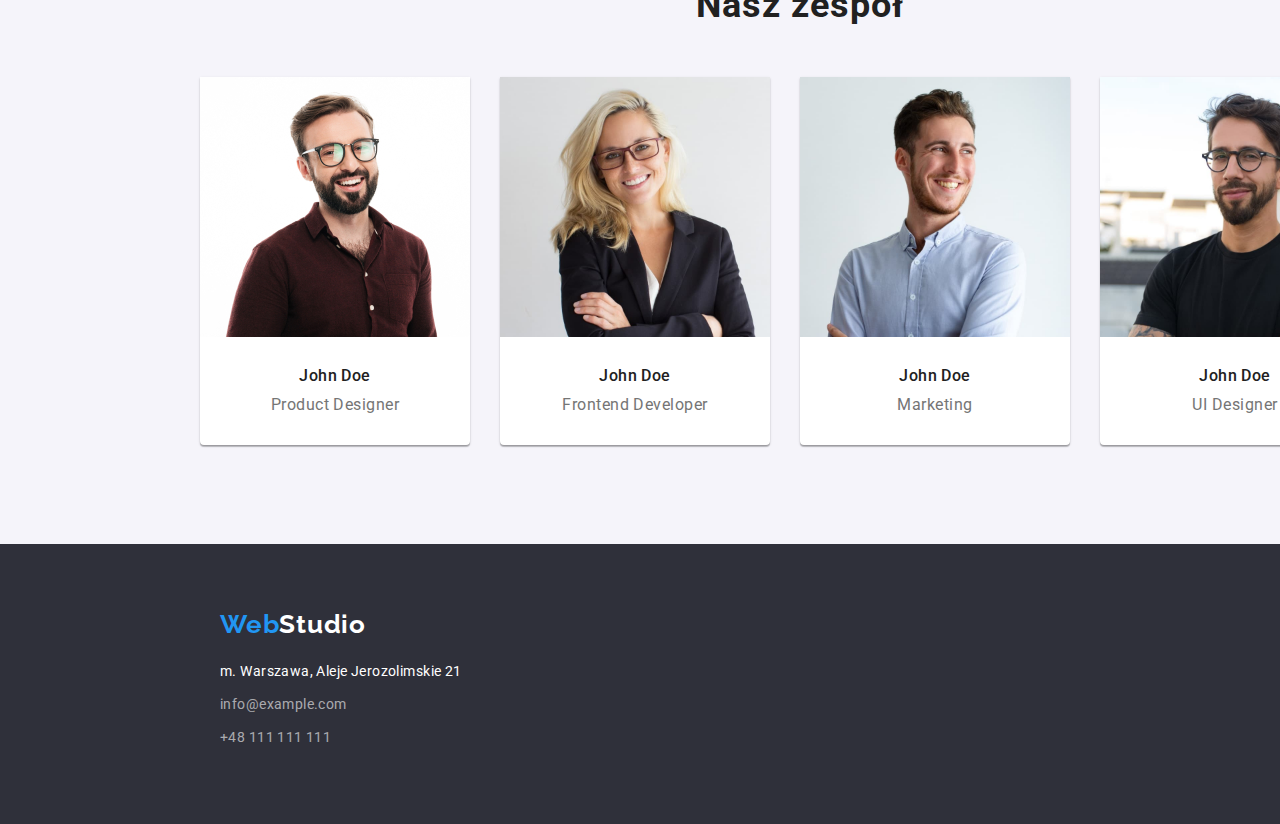
==== commit 8dc334d8: "Testy" ====
--- a/index.html
+++ b/index.html
@@ -28,7 +28,7 @@
                     <li class="navigation-list-item list"><a class="navigation-list-link" href="index.html">Agencja</a>
                     </li>
                     <li class="navigation-list-item list"><a class="navigation-list-link"
-                            href="portfolio.html">Portfolio</a></li>
+                            href="portfolio.html">Portfolio TEST</a></li>
                     <li class="navigation-list-item list"><a class="navigation-list-link" href="#">Kontakt</a></li>
 
                 </ul>
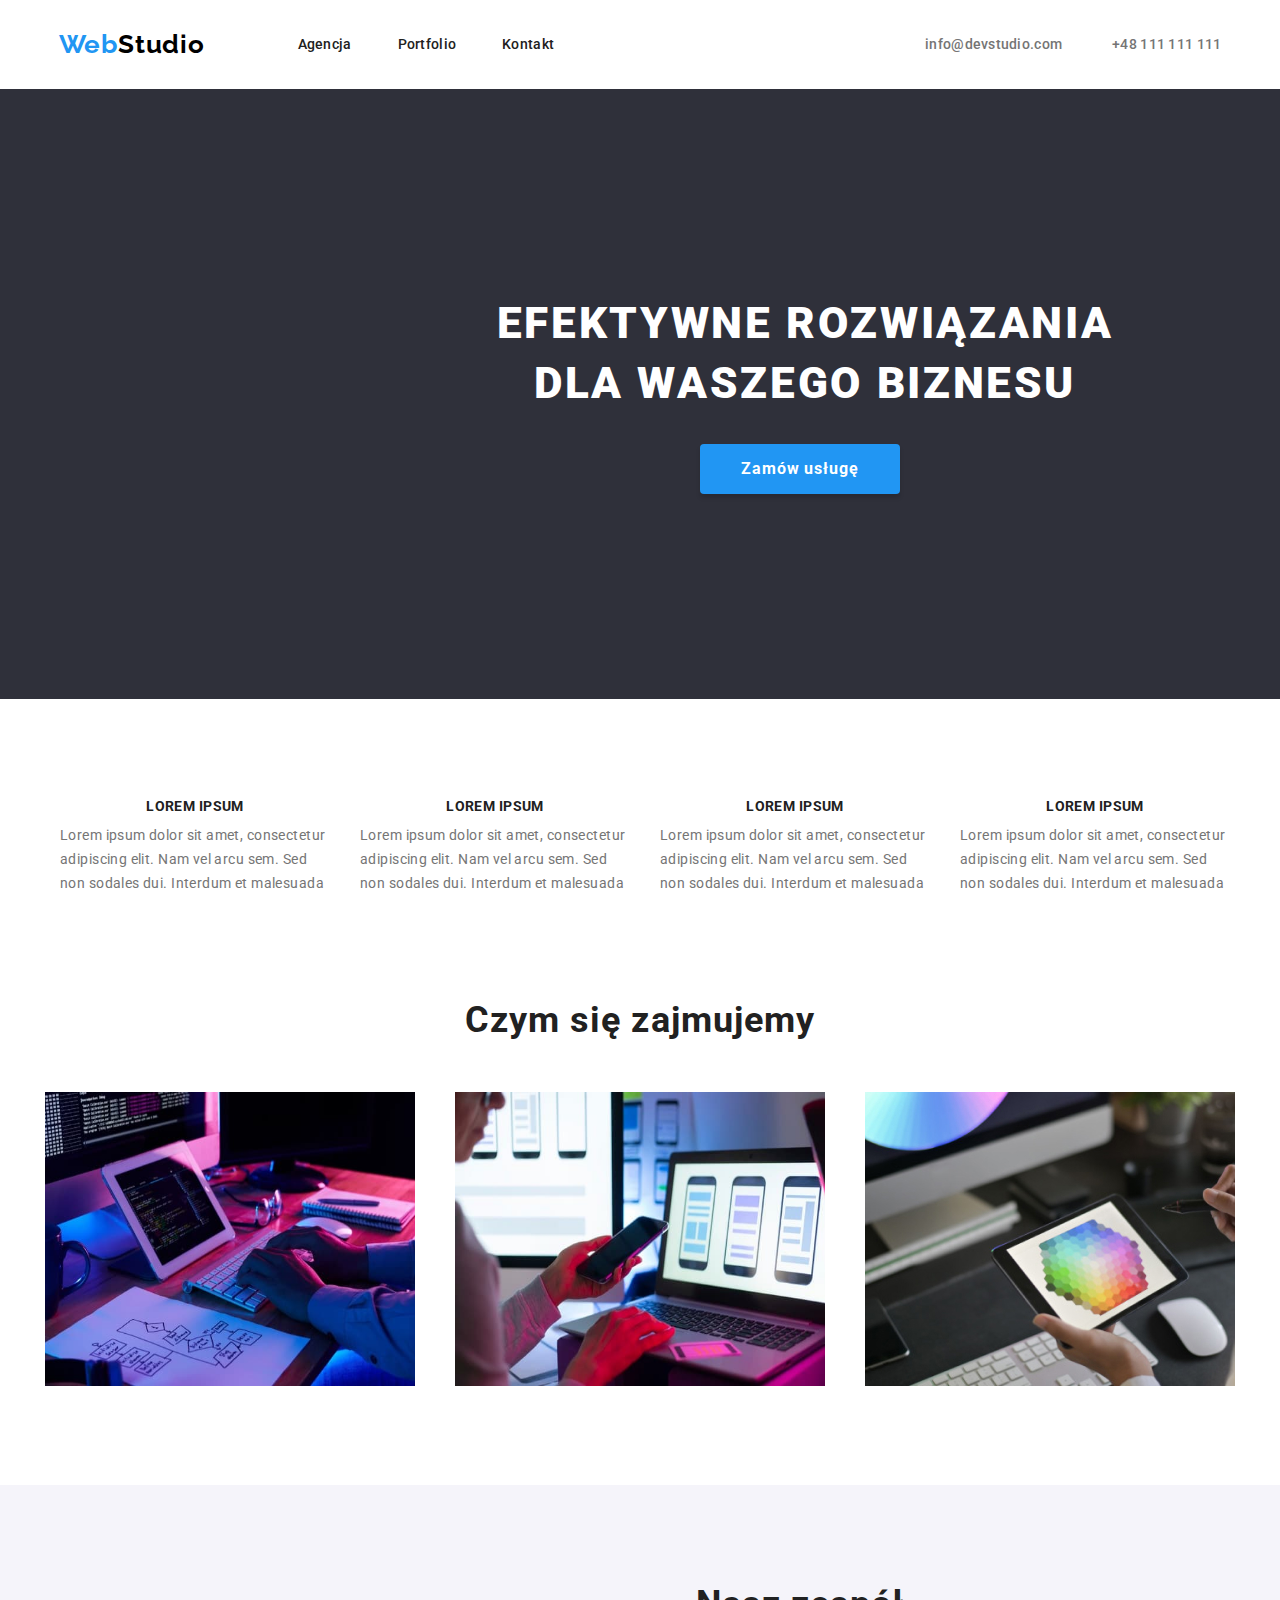
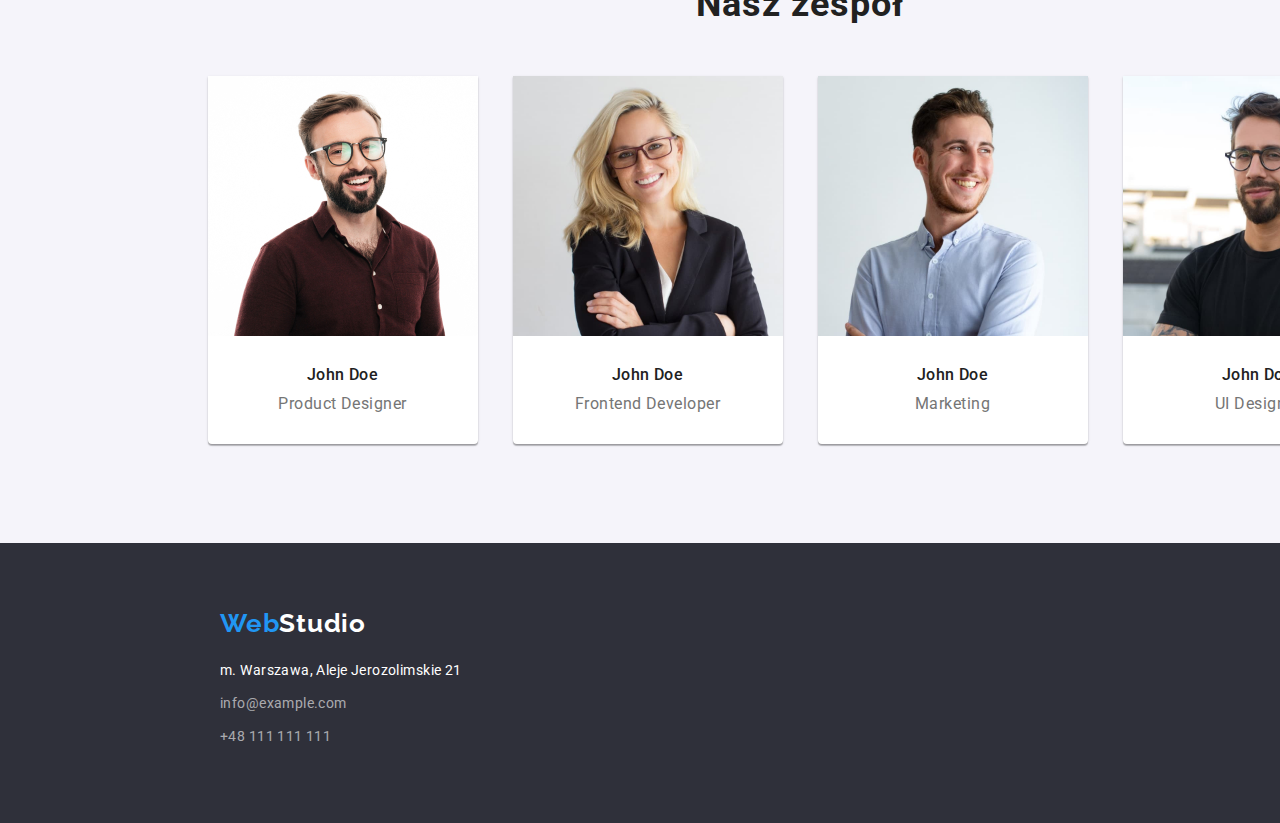
==== commit c102bab2: "mayby last ?" ====
--- a/index.html
+++ b/index.html
@@ -28,7 +28,7 @@
                     <li class="navigation-list-item list"><a class="navigation-list-link" href="index.html">Agencja</a>
                     </li>
                     <li class="navigation-list-item list"><a class="navigation-list-link"
-                            href="portfolio.html">Portfolio TEST</a></li>
+                            href="portfolio.html">Portfolio</a></li>
                     <li class="navigation-list-item list"><a class="navigation-list-link" href="#">Kontakt</a></li>
 
                 </ul>
--- a/css/styles.css
+++ b/css/styles.css
@@ -9,7 +9,7 @@
 body {
   font-family: var(--main-font);
   color: var(--main-color);
-
+ 
 }
 
 h1,
@@ -39,15 +39,20 @@
 
 /*===== HEADER / NAGŁÓWEK =====*/
 
+
 .header .container {
   display: flex;
   align-items: center;
-  width: 1600px;
-  border-bottom: 1px solid #ECECEC;
+  justify-content:center;
+  width: 1200px;
+ 
+ 
 }
 
 .navigation {
   display: flex;
+  align-items: center;
+  justify-content:center;
 
 }
 
@@ -60,6 +65,7 @@
 .address-list {
   display: flex;
   align-items: center;
+  justify-content:center;
 }
 
 .navigation-list-item:not(:last-child) {
@@ -79,7 +85,6 @@
   letter-spacing: 0.03em;
   text-decoration: none;
   color: var(--sec-color-lblue);
-  margin-left: 215px;
   margin-right: 93px;
   padding-top: 24px;
   padding-bottom: 24px;
@@ -128,6 +133,8 @@
 .background .container {
   background-color: #2f303a;
   width: 1600px;
+  align-items: center;
+  justify-content:center;
 }
 
 .background-header {
@@ -181,18 +188,25 @@
   padding: 5px;
   margin-left: auto;
   margin-right: auto;
-}
-
-.atributes .container {
-  width: 1600px;
+  align-items: center;
+  justify-content:center;
+ 
 }
 
 .atributes {
-  display: flex;
-  justify-content: center;
-  margin-right: -30px;
-  list-style: none;
+  width: 1200px;
+  align-items: center;
+  justify-content:center;
+
+}
+
+.atributes {
+  display: flex;
+    align-items: center;
+    justify-content:center;
+   list-style: none;
   margin-top: 94px;
+
 }
 
 .atributes-item:not(:last-child) {
@@ -201,6 +215,9 @@
 }
 
 .atributes-title {
+  display: flex;
+  align-items: center;
+  justify-content:center;
   font-weight: 700;
   line-height: 1.142;
   text-transform: uppercase;
@@ -211,6 +228,8 @@
 }
 
 .atributes-description {
+  align-items: center;
+  justify-content:center;
   font-family: var(--main-font);
   font-size: 14px;
   line-height: 1.714;
@@ -240,23 +259,12 @@
 
 .headerh2-pictures {
    display: flex;
-  justify-content: space-evenly;
+  align-items: center;
+  justify-content:space-between;
   list-style: none;
-}
-/* do zadania 4
-.obrazek{
-  background-image: url('/images/z3.png');
-  background-size: cover;
-  width:370px;
-  height:294px;
-} */
-
-.pictures-item:not(:last-child) {
-
-  margin-right: 30px;
   margin-bottom: 94px;
-
-}
+}
+ 
 
 .team .container {
   background-color: #F5F4FA;
@@ -264,19 +272,15 @@
 }
 
 
-
-
 .team-list {
-  display: flex;
-  flex-wrap: nowrap;
+  display: flex; 
   justify-content: center;
-  margin-left: -30px;
   list-style: none;
 }
 
 .team-list-item:not(:last-child) {
   margin-bottom: 94px;
-  margin-right: 30px;
+  margin-right: 35px;
   flex-basis: calc(100%/4-30px);
 }
 
@@ -320,6 +324,8 @@
 .footer .container {
   background-color: #2f303a;
   width: 1600px;
+  align-items: center;
+  justify-content:center;
 }
 
 .footer-logo {
@@ -382,14 +388,17 @@
 
 /*=====END FOOTER =====*/
 
+
+/* 2 strona */
 /*=====PORTFOLIO =====*/
 .portfolio-nav .container {
   width: 1600px;
 }
 
 .portfolio-nav-list {
-  display: flex;
-  justify-content: center;
+display: flex;
+align-items: center;
+justify-content:center;
   list-style: none;
 
 }
@@ -441,10 +450,11 @@
 }
 
 .projects {
-  display: flex;
+display: flex;
+align-items: center;
+justify-content:center;
   flex-wrap: wrap;
   list-style: none;
-  justify-content: center;
   margin-left: -30px;
   margin-top: -30px;
   flex-basis: calc(100% / 3 - 30px);
